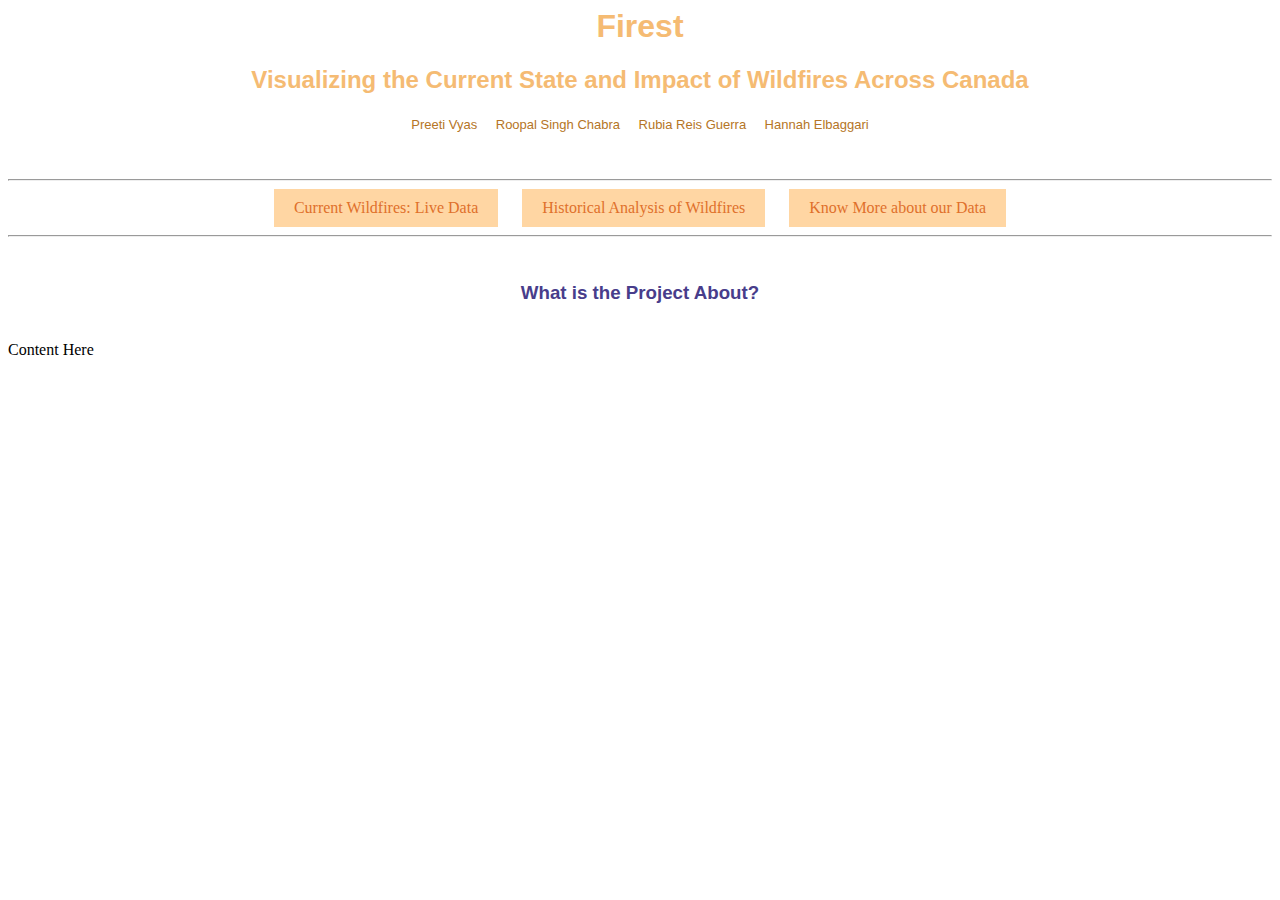
==== index.html @ 543a9717 "Testing the changed colors" ====
<html>
<head>
	<title>Firest: Visualizing Wildfires</title>
	<style>
	.headingFont{
		color: #F5BB73;
		font-family:sans-serif;
		text-align:center;
	}

	h3{
		text-align: center;
		color:DarkSlateBlue;
		font-family:sans-serif;
	}
	.authors{
		text-align: center;
		color: #B57526;
		font-family:sans-serif;
		font-size: small;
	}
	a:link, a:visited {
  		background-color: #FFD6A3;
  		color: #e0702b;
  		border: 2px #ffc299;
  		padding: 10px 20px;
  		text-align: center;
  		text-decoration: none;
  		display: inline-block;
	}

	a:hover, a:active {
  		background-color: #F5BB73;
  		color: #004080;
	}
	</style>
</head>

<body>
	<h1 class="headingFont">Firest </h1>
	<h2 class="headingFont">Visualizing the Current State and Impact of Wildfires Across Canada</h2>
<!-- 	<h3> An Information Visualization and Analysis Project By:</h3> -->
	<table align='center' class="authors">
		<tr>
			<td>Preeti Vyas</td>
			<td>&nbsp;&nbsp;&nbsp;&nbsp;Roopal Singh Chabra</td>
			<td>&nbsp;&nbsp;&nbsp;&nbsp;Rubia Reis Guerra</td>
			<td>&nbsp;&nbsp;&nbsp;&nbsp;Hannah Elbaggari</td>
		</tr>
	</table>
	<br><br>
	<hr>
	<center>
	<a href="Pages/Current.html">Current Wildfires: Live Data</a>&nbsp; &nbsp; &nbsp;
	<a href="Pages/Historic.html">Historical Analysis of Wildfires</a>&nbsp; &nbsp; &nbsp;
	<a href="Pages/Data.html">Know More about our Data</a>
	</center>
	<hr>

	<br>

	<h3> What is the Project About?</h3>

	<br>
	
Content Here

</body>

</html>
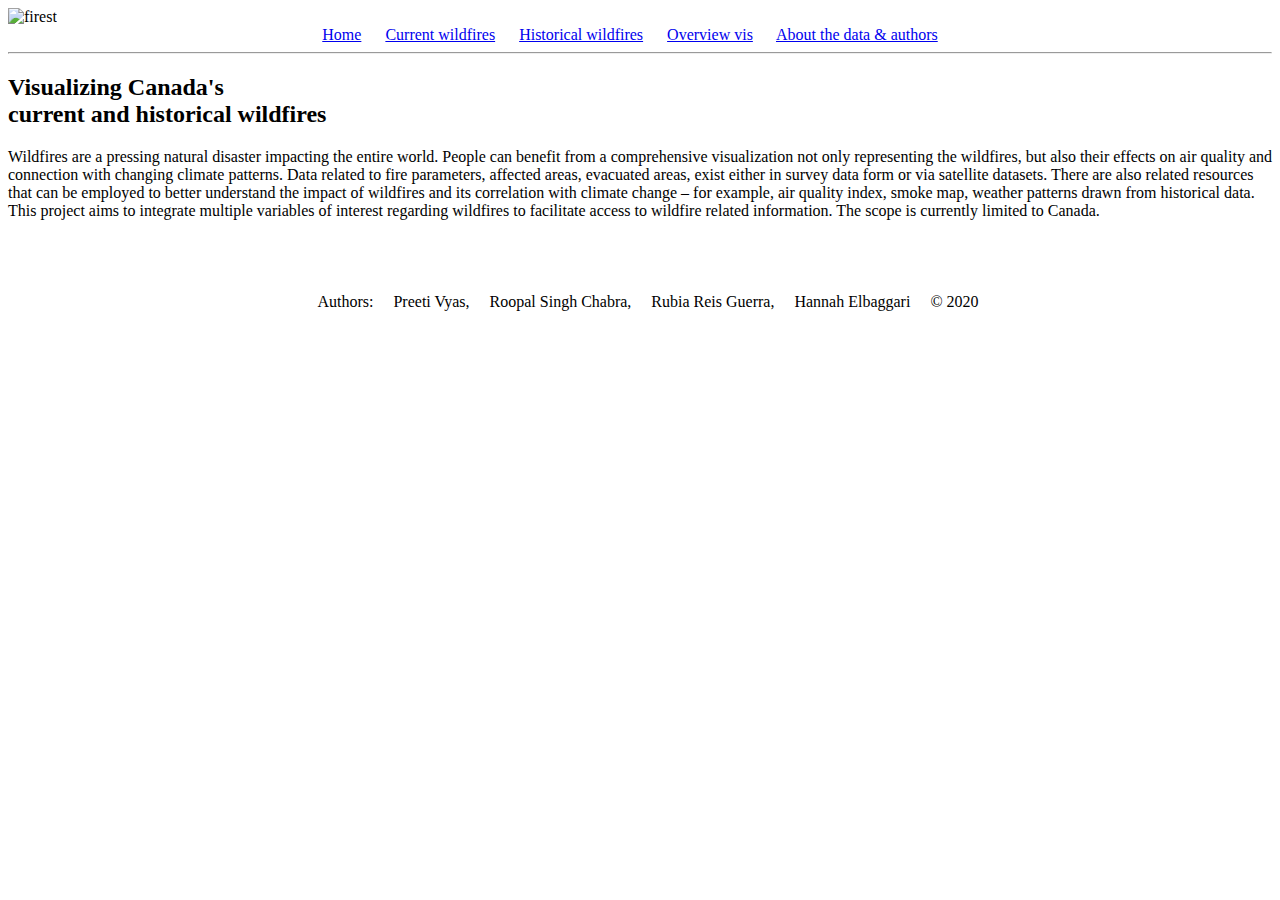
==== commit c32642cf: "Updated index.html with link to css" ====
--- a/index.html
+++ b/index.html
@@ -1,70 +1,45 @@
 <html>
 <head>
+	<link rel="stylesheet" href="style.css">
+	<link rel="icon" type="image/svg" href="favicon.svg"/>
+
 	<title>Firest: Visualizing Wildfires</title>
-	<style>
-	.headingFont{
-		color: #F5BB73;
-		font-family:sans-serif;
-		text-align:center;
-	}
-
-	h3{
-		text-align: center;
-		color:DarkSlateBlue;
-		font-family:sans-serif;
-	}
-	.authors{
-		text-align: center;
-		color: #B57526;
-		font-family:sans-serif;
-		font-size: small;
-	}
-	a:link, a:visited {
-  		background-color: #FFD6A3;
-  		color: #e0702b;
-  		border: 2px #ffc299;
-  		padding: 10px 20px;
-  		text-align: center;
-  		text-decoration: none;
-  		display: inline-block;
-	}
-
-	a:hover, a:active {
-  		background-color: #F5BB73;
-  		color: #004080;
-	}
-	</style>
 </head>
 
 <body>
-	<h1 class="headingFont">Firest </h1>
-	<h2 class="headingFont">Visualizing the Current State and Impact of Wildfires Across Canada</h2>
-<!-- 	<h3> An Information Visualization and Analysis Project By:</h3> -->
-	<table align='center' class="authors">
-		<tr>
-			<td>Preeti Vyas</td>
-			<td>&nbsp;&nbsp;&nbsp;&nbsp;Roopal Singh Chabra</td>
-			<td>&nbsp;&nbsp;&nbsp;&nbsp;Rubia Reis Guerra</td>
-			<td>&nbsp;&nbsp;&nbsp;&nbsp;Hannah Elbaggari</td>
-		</tr>
-	</table>
-	<br><br>
-	<hr>
-	<center>
-	<a href="Pages/Current.html">Current Wildfires: Live Data</a>&nbsp; &nbsp; &nbsp;
-	<a href="Pages/Historic.html">Historical Analysis of Wildfires</a>&nbsp; &nbsp; &nbsp;
-	<a href="Pages/Data.html">Know More about our Data</a>
+	<img src="Firest5.svg" alt="firest" class="logo">
+
+	<center class="navbar">
+	<a href="index.html">Home</a>&nbsp; &nbsp; &nbsp;	
+	<a href="Current.html">Current wildfires</a>&nbsp; &nbsp; &nbsp;
+	<a href="Historic.html">Historical wildfires</a>&nbsp; &nbsp; &nbsp;
+	<a href="Data.html">Overview vis</a>&nbsp; &nbsp; &nbsp;
+	<a href="Authors.html">About the data & authors</a>&nbsp; &nbsp; &nbsp;
 	</center>
 	<hr>
 
-	<br>
 
-	<h3> What is the Project About?</h3>
+	<h2 class="headingFont">Visualizing Canada's <br> current and historical wildfires</h2>
 
-	<br>
-	
-Content Here
+
+	<p class="homeBio"> Wildfires are a pressing natural disaster impacting the entire world. People can benefit from a comprehensive visualization not only representing the wildfires, but also their effects on air quality and connection with changing climate patterns. Data related to fire parameters, affected areas, evacuated areas, exist either in survey data form or via satellite datasets. There are also related resources that can be employed to better understand the impact of wildfires and its correlation with climate change – for example, air quality index, smoke map, weather patterns drawn from historical data.  This project aims to integrate multiple variables of interest regarding wildfires to facilitate access to wildfire related information. The scope is currently limited to Canada.</p>
+<br>
+<br>
+<br>
+
+<div class="footer">
+  	<table align='center' class="authors">
+		<tr>
+			<td>&nbsp;&nbsp;&nbsp;&nbsp;Authors: </td>
+			<td>&nbsp;&nbsp;&nbsp;&nbsp;Preeti Vyas,</td>
+			<td>&nbsp;&nbsp;&nbsp;&nbsp;Roopal Singh Chabra,</td>
+			<td>&nbsp;&nbsp;&nbsp;&nbsp;Rubia Reis Guerra,</td>
+			<td>&nbsp;&nbsp;&nbsp;&nbsp;Hannah Elbaggari</td>
+			<td>&nbsp;&nbsp;&nbsp;&nbsp;&#169; 2020</td>
+		</tr>
+	</table>
+</div>
 
 </body>
 
-</html>
+</html>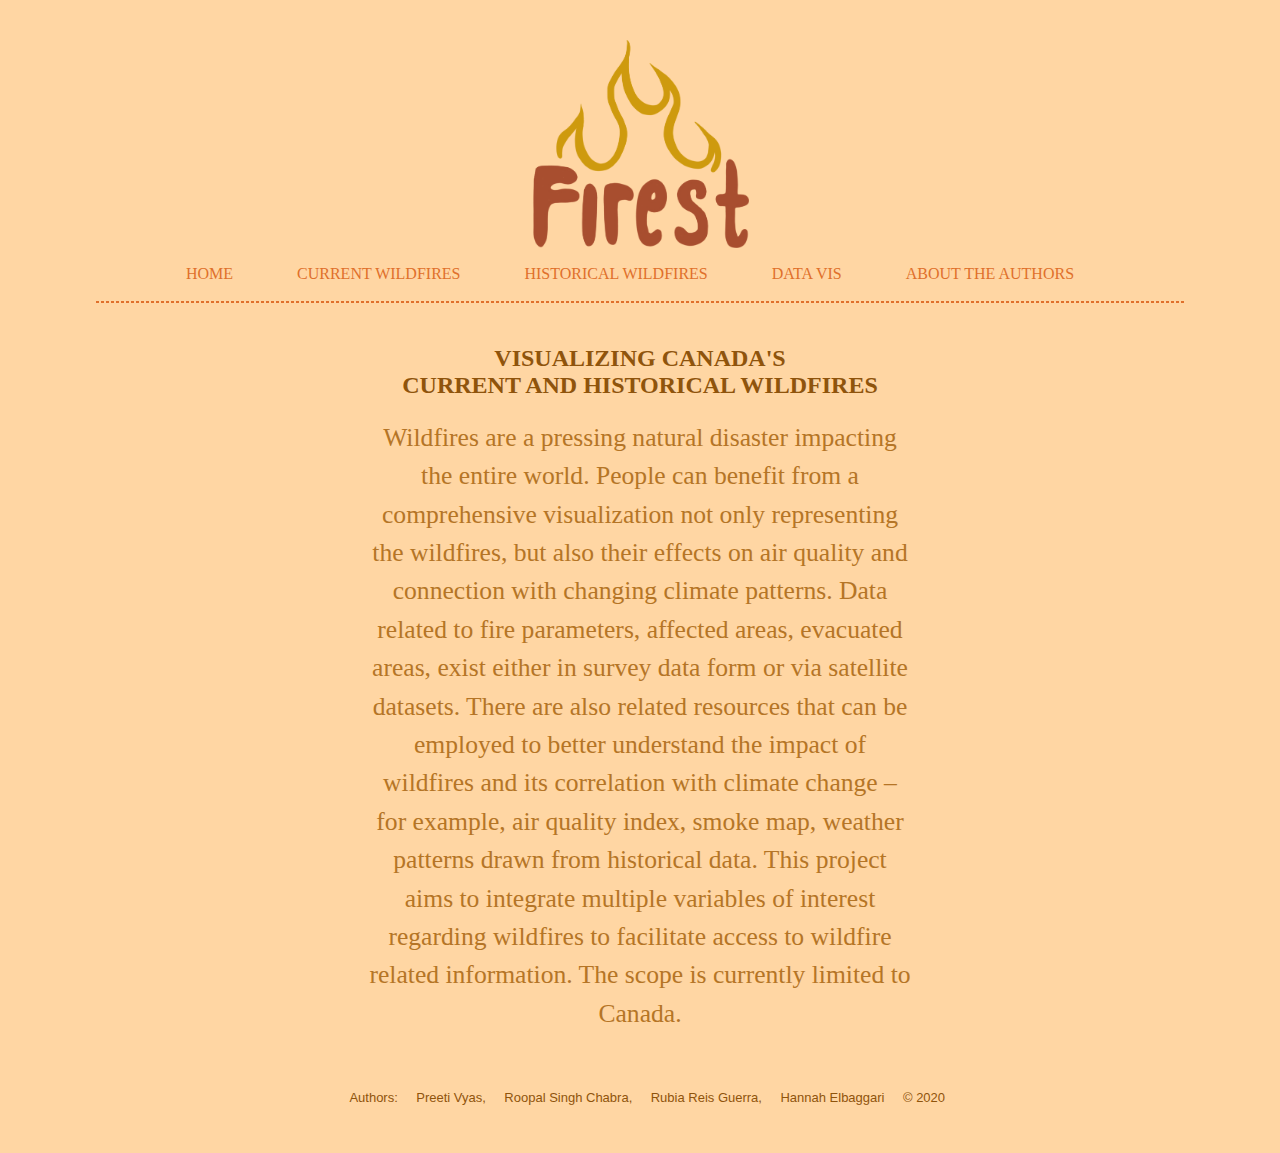
==== commit 1a44c555: "minor change in navigation bar" ====
--- a/index.html
+++ b/index.html
@@ -13,8 +13,8 @@
 	<a href="index.html">Home</a>&nbsp; &nbsp; &nbsp;	
 	<a href="Current.html">Current wildfires</a>&nbsp; &nbsp; &nbsp;
 	<a href="Historic.html">Historical wildfires</a>&nbsp; &nbsp; &nbsp;
-	<a href="Data.html">Overview vis</a>&nbsp; &nbsp; &nbsp;
-	<a href="Authors.html">About the data & authors</a>&nbsp; &nbsp; &nbsp;
+	<a href="Data.html">Data vis</a>&nbsp; &nbsp; &nbsp;
+	<a href="Authors.html">About the authors</a>&nbsp; &nbsp; &nbsp;
 	</center>
 	<hr>
 
--- a/style.css
+++ b/style.css
@@ -0,0 +1,97 @@
+	.headingFont{
+		color: #8F540C;
+		text-align:center;
+		vertical-align: middle;
+		padding-top: 2%;
+		text-transform: uppercase;
+	}
+
+	.authors{
+		text-align: center;
+		color: #8F540C;
+		font-family:sans-serif;
+		font-size: small;
+		padding-bottom: 5px;
+	}
+
+	.navbar{
+		padding-top: 10px
+		padding-bottom: 30px;
+		background: #FFD6A3;
+		width: 100%;
+		text-transform: uppercase;
+	}
+
+	a:link, a:visited {
+  		background-color: #FFD6A3;
+  		color: #e0702b;
+  		border: 2px #ffc299;
+  		padding: 10px 20px;
+  		text-align: center;
+  		text-decoration: none;
+  		display: inline-block;
+	}
+
+	a:hover, a:active {
+  /*		background-color: #ffe0cc;*/
+  		color: #8F540C;
+	}
+
+	hr{
+		border: 1px dashed #e0702b;
+	}
+
+	.logo {
+		display: block;
+		margin-left: auto;
+		margin-right: auto;
+		width: 20%;
+		padding-bottom: 7px;
+	}
+
+	body {
+		margin-top: 40px ;
+		margin-right:7.5%;
+		margin-left:7.5% ;
+		margin-bottom:40px; 
+		font-family: Futura;
+		background: #FFD6A3;
+	}
+
+	.tableauPlaceholder{
+		border-radius: 50px 50px;
+		background: white;
+		padding: 20px;
+		width: auto;
+		height: 100%;
+		padding-bottom: 10px;
+	}
+
+	.footer {
+/*		position: fixed;*/
+		left: 0;
+		bottom: 0;
+		width: 100%;
+		background-color: #FFD6A3;
+		color: white;
+		text-align: center;
+		}
+
+	.homeBio{
+		width: 50%;
+		margin: auto;
+		line-height: 1.5;
+		font-size: 1.6em;
+		text-align: center;
+		color: #B57526;
+	}
+
+	.disclaimer{
+		width: 50%;
+		margin: auto;
+		line-height: 1.5;
+		font-size: 1em;
+		text-align: center;
+		color: #B57526;
+	}
+
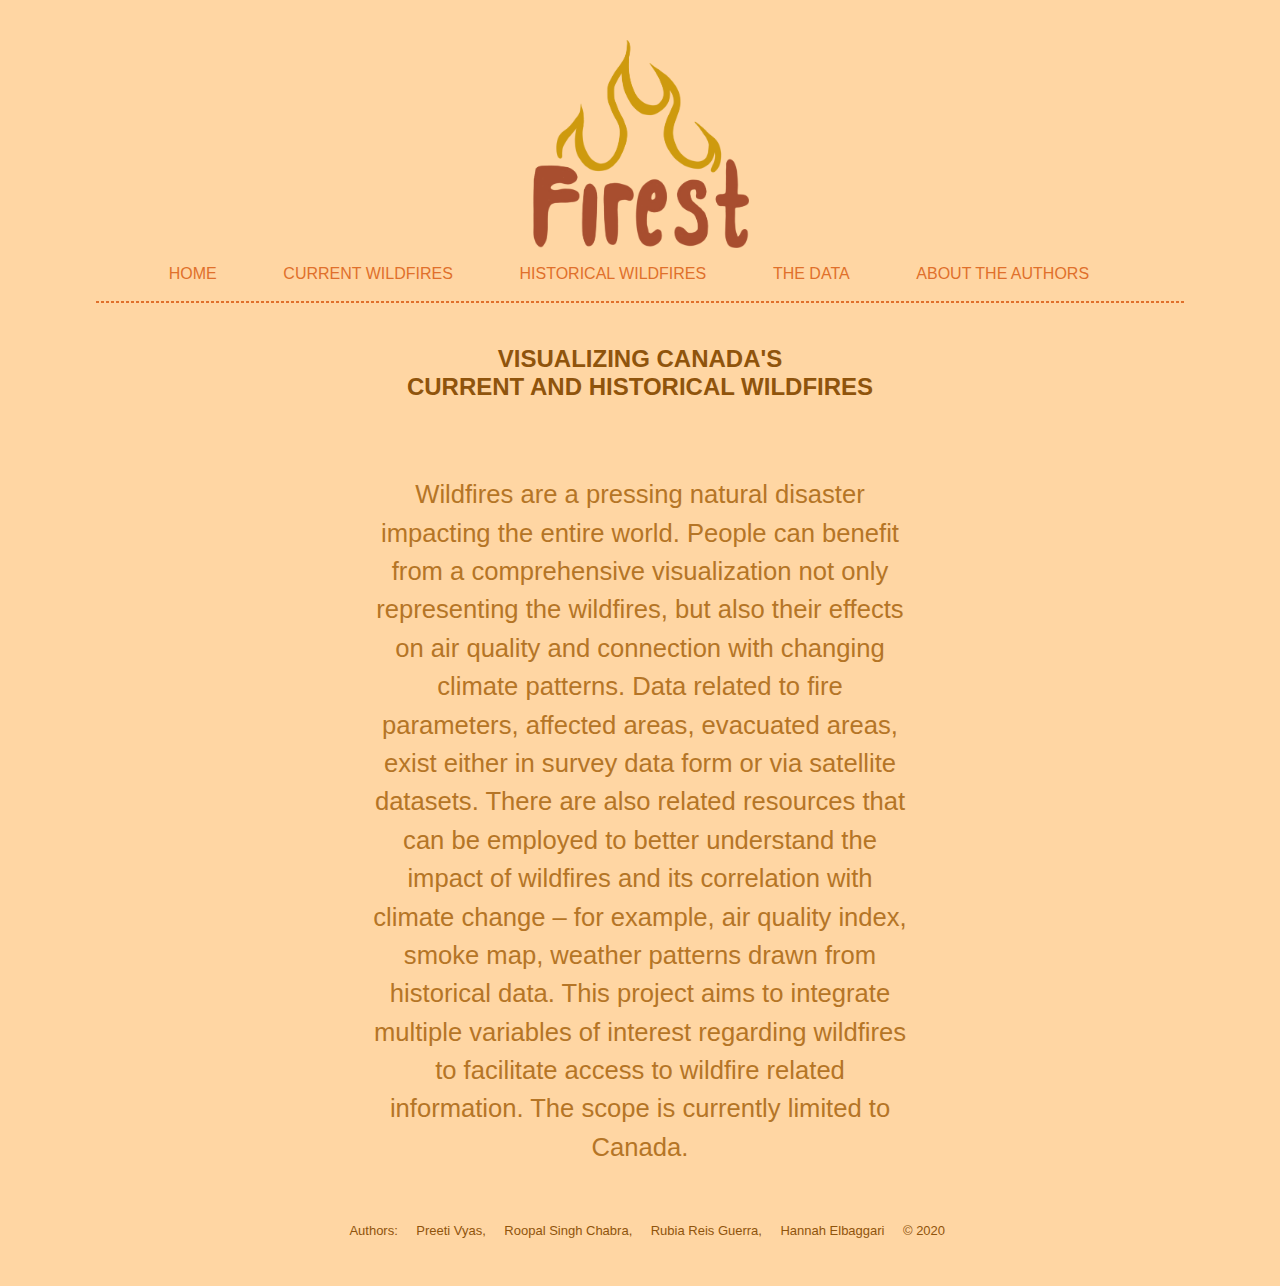
==== commit d20873af: "updated data page" ====
--- a/index.html
+++ b/index.html
@@ -13,7 +13,7 @@
 	<a href="index.html">Home</a>&nbsp; &nbsp; &nbsp;	
 	<a href="Current.html">Current wildfires</a>&nbsp; &nbsp; &nbsp;
 	<a href="Historic.html">Historical wildfires</a>&nbsp; &nbsp; &nbsp;
-	<a href="Data.html">Data vis</a>&nbsp; &nbsp; &nbsp;
+	<a href="Data.html">The data</a>&nbsp; &nbsp; &nbsp;
 	<a href="Authors.html">About the authors</a>&nbsp; &nbsp; &nbsp;
 	</center>
 	<hr>
--- a/style.css
+++ b/style.css
@@ -3,13 +3,22 @@
 		text-align:center;
 		vertical-align: middle;
 		padding-top: 2%;
+		padding-bottom: 5%;
+		text-transform: uppercase;
+	}
+
+	h4 {
+		color: #8F540C;
+		text-align:center;
+		vertical-align: middle;
+		padding-top: 2%;
+		padding-bottom: 1%;
 		text-transform: uppercase;
 	}
 
 	.authors{
 		text-align: center;
 		color: #8F540C;
-		font-family:sans-serif;
 		font-size: small;
 		padding-bottom: 5px;
 	}
@@ -30,6 +39,11 @@
   		text-align: center;
   		text-decoration: none;
   		display: inline-block;
+	}
+
+	table {
+		column-count: 2;
+		column-gap: 5%;
 	}
 
 	a:hover, a:active {
@@ -54,7 +68,7 @@
 		margin-right:7.5%;
 		margin-left:7.5% ;
 		margin-bottom:40px; 
-		font-family: Futura;
+		font-family: Futura, "Trebuchet MS", Arial, sans-serif;
 		background: #FFD6A3;
 	}
 
@@ -63,7 +77,7 @@
 		background: white;
 		padding: 20px;
 		width: auto;
-		height: 100%;
+		height: 90vh;
 		padding-bottom: 10px;
 	}
 
@@ -86,6 +100,15 @@
 		color: #B57526;
 	}
 
+	.dataBio{
+		width: 80%;
+		margin: auto;
+		line-height: 1.5;
+		font-size: 1.2em;
+		text-align: center;
+		color: #B57526;
+	}
+
 	.disclaimer{
 		width: 50%;
 		margin: auto;
@@ -93,5 +116,38 @@
 		font-size: 1em;
 		text-align: center;
 		color: #B57526;
+		padding-bottom: 5%;
 	}
 
+	.description{
+		width: 80%;
+		margin: auto;
+		line-height: 1.5;
+		font-size: 1.3em;
+		text-align: center;
+		color: #B57526;
+		column-count: 2;
+		column-gap: 5%;
+	}	
+
+	.mapDescription{
+		width: 80%;
+		margin: auto;
+		line-height: 1.5;
+		font-size: 1.3em;
+		text-align: center;
+		color: #B57526;
+		padding-bottom: 1%
+	}	
+
+	.sectionMenu{
+		width: 80%;
+		column-count: 2;
+		column-gap: 5%;
+	}
+
+	.sectionMenuData{
+		width: 80%;
+		column-count: 1;
+		column-gap: 5%;
+	}